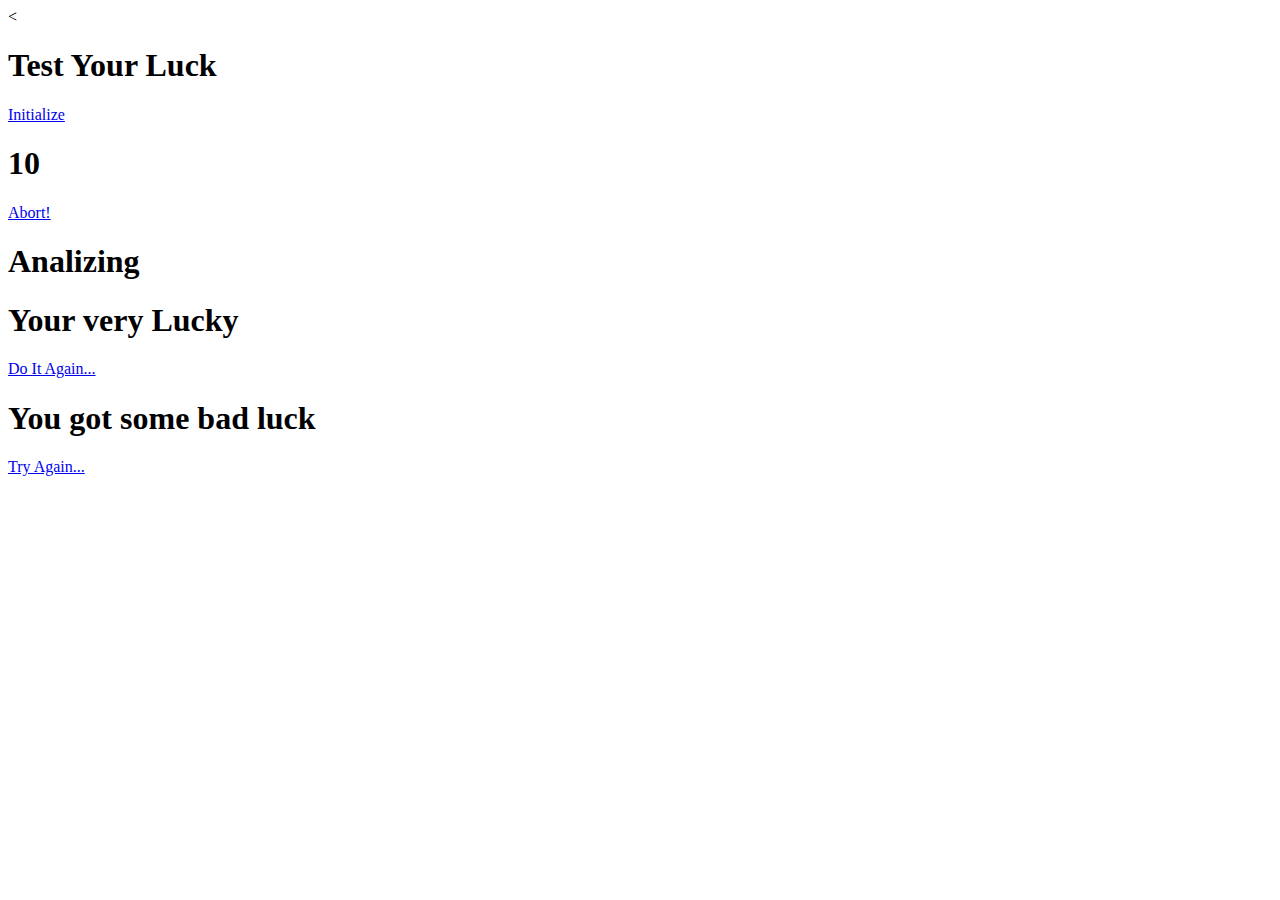
==== index.html @ 97ebbbfd "Rename Luck.html to index.html" ====
<<!DOCTYPE html>
<html>
<head>
	<title>Luck Test</title>
	<link rel="stylesheet" type ="text/css" href="luck.css">
	<script type="text/javascript" src="luck.js"></script>
</head>
<body class="body-state1">
<div class="left">
<div class="interface state1">
<h1>Test Your Luck</h1>
<a href="#" class="button" onclick="changeState(2);">Initialize</a>
</div>
<div class="interface state2">
<h1 id="countdown">10</h1>
<a href="#" onclick="changeState(1);">Abort!</a>
</div>
<div class="interface state3">
<h1>Analizing</h1>
</div>
<div class="interface state4">
<h1>Your very Lucky</h1>
<a href="#" class="button" onclick="changeState(1);">Do It Again...</a>
</div>
<div class="interface state5">
<h1>You got some bad luck</h1>
<a href="#" class="button" onclick="changeState(1);">Try Again...</a>
</div>
</div>
<div class="right">
<div class="ground"></div>
<div class="rocket"></div>
</div>
</body>
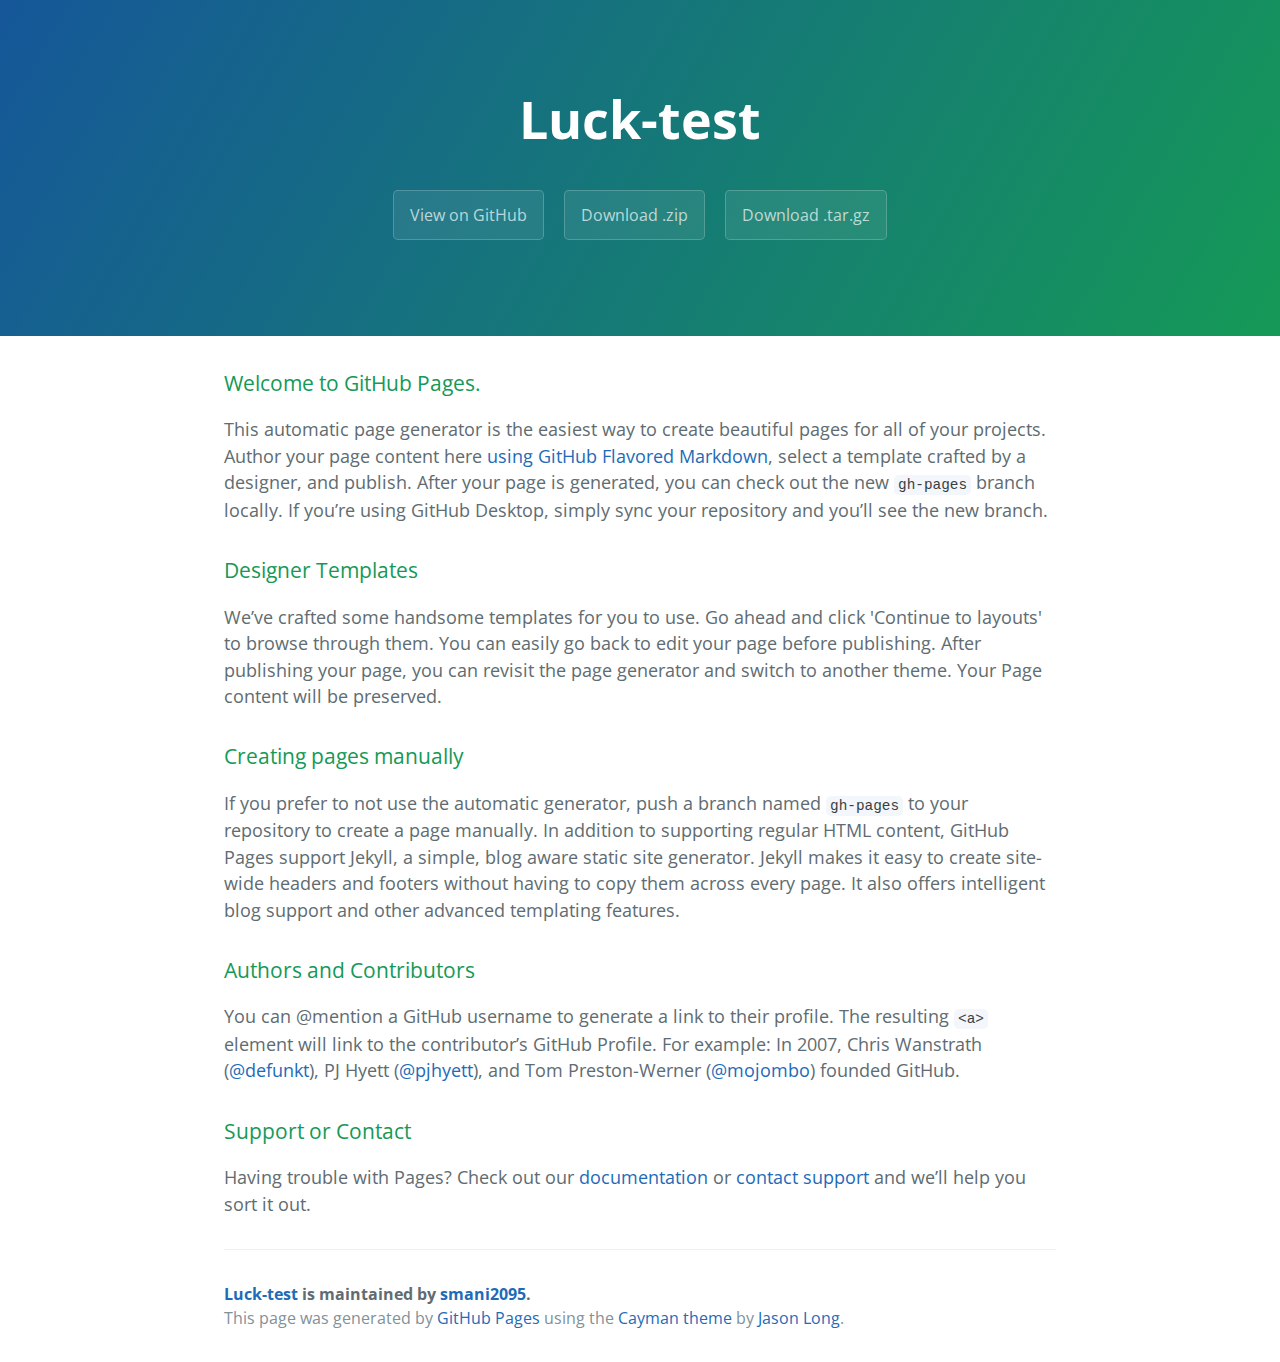
==== commit bc03f762: "Create gh-pages branch via GitHub" ====
--- a/index.html
+++ b/index.html
@@ -1,34 +1,57 @@
-<<!DOCTYPE html>
-<html>
-<head>
-	<title>Luck Test</title>
-	<link rel="stylesheet" type ="text/css" href="luck.css">
-	<script type="text/javascript" src="luck.js"></script>
-</head>
-<body class="body-state1">
-<div class="left">
-<div class="interface state1">
-<h1>Test Your Luck</h1>
-<a href="#" class="button" onclick="changeState(2);">Initialize</a>
-</div>
-<div class="interface state2">
-<h1 id="countdown">10</h1>
-<a href="#" onclick="changeState(1);">Abort!</a>
-</div>
-<div class="interface state3">
-<h1>Analizing</h1>
-</div>
-<div class="interface state4">
-<h1>Your very Lucky</h1>
-<a href="#" class="button" onclick="changeState(1);">Do It Again...</a>
-</div>
-<div class="interface state5">
-<h1>You got some bad luck</h1>
-<a href="#" class="button" onclick="changeState(1);">Try Again...</a>
-</div>
-</div>
-<div class="right">
-<div class="ground"></div>
-<div class="rocket"></div>
-</div>
-</body>
+<!DOCTYPE html>
+<html lang="en-us">
+  <head>
+    <meta charset="UTF-8">
+    <title>Luck-test by smani2095</title>
+    <meta name="viewport" content="width=device-width, initial-scale=1">
+    <link rel="stylesheet" type="text/css" href="stylesheets/normalize.css" media="screen">
+    <link href='https://fonts.googleapis.com/css?family=Open+Sans:400,700' rel='stylesheet' type='text/css'>
+    <link rel="stylesheet" type="text/css" href="stylesheets/stylesheet.css" media="screen">
+    <link rel="stylesheet" type="text/css" href="stylesheets/github-light.css" media="screen">
+  </head>
+  <body>
+    <section class="page-header">
+      <h1 class="project-name">Luck-test</h1>
+      <h2 class="project-tagline"></h2>
+      <a href="https://github.com/smani2095/luck-test" class="btn">View on GitHub</a>
+      <a href="https://github.com/smani2095/luck-test/zipball/master" class="btn">Download .zip</a>
+      <a href="https://github.com/smani2095/luck-test/tarball/master" class="btn">Download .tar.gz</a>
+    </section>
+
+    <section class="main-content">
+      <h3>
+<a id="welcome-to-github-pages" class="anchor" href="#welcome-to-github-pages" aria-hidden="true"><span aria-hidden="true" class="octicon octicon-link"></span></a>Welcome to GitHub Pages.</h3>
+
+<p>This automatic page generator is the easiest way to create beautiful pages for all of your projects. Author your page content here <a href="https://guides.github.com/features/mastering-markdown/">using GitHub Flavored Markdown</a>, select a template crafted by a designer, and publish. After your page is generated, you can check out the new <code>gh-pages</code> branch locally. If you’re using GitHub Desktop, simply sync your repository and you’ll see the new branch.</p>
+
+<h3>
+<a id="designer-templates" class="anchor" href="#designer-templates" aria-hidden="true"><span aria-hidden="true" class="octicon octicon-link"></span></a>Designer Templates</h3>
+
+<p>We’ve crafted some handsome templates for you to use. Go ahead and click 'Continue to layouts' to browse through them. You can easily go back to edit your page before publishing. After publishing your page, you can revisit the page generator and switch to another theme. Your Page content will be preserved.</p>
+
+<h3>
+<a id="creating-pages-manually" class="anchor" href="#creating-pages-manually" aria-hidden="true"><span aria-hidden="true" class="octicon octicon-link"></span></a>Creating pages manually</h3>
+
+<p>If you prefer to not use the automatic generator, push a branch named <code>gh-pages</code> to your repository to create a page manually. In addition to supporting regular HTML content, GitHub Pages support Jekyll, a simple, blog aware static site generator. Jekyll makes it easy to create site-wide headers and footers without having to copy them across every page. It also offers intelligent blog support and other advanced templating features.</p>
+
+<h3>
+<a id="authors-and-contributors" class="anchor" href="#authors-and-contributors" aria-hidden="true"><span aria-hidden="true" class="octicon octicon-link"></span></a>Authors and Contributors</h3>
+
+<p>You can @mention a GitHub username to generate a link to their profile. The resulting <code>&lt;a&gt;</code> element will link to the contributor’s GitHub Profile. For example: In 2007, Chris Wanstrath (<a href="https://github.com/defunkt" class="user-mention">@defunkt</a>), PJ Hyett (<a href="https://github.com/pjhyett" class="user-mention">@pjhyett</a>), and Tom Preston-Werner (<a href="https://github.com/mojombo" class="user-mention">@mojombo</a>) founded GitHub.</p>
+
+<h3>
+<a id="support-or-contact" class="anchor" href="#support-or-contact" aria-hidden="true"><span aria-hidden="true" class="octicon octicon-link"></span></a>Support or Contact</h3>
+
+<p>Having trouble with Pages? Check out our <a href="https://help.github.com/pages">documentation</a> or <a href="https://github.com/contact">contact support</a> and we’ll help you sort it out.</p>
+
+      <footer class="site-footer">
+        <span class="site-footer-owner"><a href="https://github.com/smani2095/luck-test">Luck-test</a> is maintained by <a href="https://github.com/smani2095">smani2095</a>.</span>
+
+        <span class="site-footer-credits">This page was generated by <a href="https://pages.github.com">GitHub Pages</a> using the <a href="https://github.com/jasonlong/cayman-theme">Cayman theme</a> by <a href="https://twitter.com/jasonlong">Jason Long</a>.</span>
+      </footer>
+
+    </section>
+
+  
+  </body>
+</html>
--- a/stylesheets/stylesheet.css
+++ b/stylesheets/stylesheet.css
@@ -0,0 +1,245 @@
+* {
+  box-sizing: border-box; }
+
+body {
+  padding: 0;
+  margin: 0;
+  font-family: "Open Sans", "Helvetica Neue", Helvetica, Arial, sans-serif;
+  font-size: 16px;
+  line-height: 1.5;
+  color: #606c71; }
+
+a {
+  color: #1e6bb8;
+  text-decoration: none; }
+  a:hover {
+    text-decoration: underline; }
+
+.btn {
+  display: inline-block;
+  margin-bottom: 1rem;
+  color: rgba(255, 255, 255, 0.7);
+  background-color: rgba(255, 255, 255, 0.08);
+  border-color: rgba(255, 255, 255, 0.2);
+  border-style: solid;
+  border-width: 1px;
+  border-radius: 0.3rem;
+  transition: color 0.2s, background-color 0.2s, border-color 0.2s; }
+  .btn + .btn {
+    margin-left: 1rem; }
+
+.btn:hover {
+  color: rgba(255, 255, 255, 0.8);
+  text-decoration: none;
+  background-color: rgba(255, 255, 255, 0.2);
+  border-color: rgba(255, 255, 255, 0.3); }
+
+@media screen and (min-width: 64em) {
+  .btn {
+    padding: 0.75rem 1rem; } }
+
+@media screen and (min-width: 42em) and (max-width: 64em) {
+  .btn {
+    padding: 0.6rem 0.9rem;
+    font-size: 0.9rem; } }
+
+@media screen and (max-width: 42em) {
+  .btn {
+    display: block;
+    width: 100%;
+    padding: 0.75rem;
+    font-size: 0.9rem; }
+    .btn + .btn {
+      margin-top: 1rem;
+      margin-left: 0; } }
+
+.page-header {
+  color: #fff;
+  text-align: center;
+  background-color: #159957;
+  background-image: linear-gradient(120deg, #155799, #159957); }
+
+@media screen and (min-width: 64em) {
+  .page-header {
+    padding: 5rem 6rem; } }
+
+@media screen and (min-width: 42em) and (max-width: 64em) {
+  .page-header {
+    padding: 3rem 4rem; } }
+
+@media screen and (max-width: 42em) {
+  .page-header {
+    padding: 2rem 1rem; } }
+
+.project-name {
+  margin-top: 0;
+  margin-bottom: 0.1rem; }
+
+@media screen and (min-width: 64em) {
+  .project-name {
+    font-size: 3.25rem; } }
+
+@media screen and (min-width: 42em) and (max-width: 64em) {
+  .project-name {
+    font-size: 2.25rem; } }
+
+@media screen and (max-width: 42em) {
+  .project-name {
+    font-size: 1.75rem; } }
+
+.project-tagline {
+  margin-bottom: 2rem;
+  font-weight: normal;
+  opacity: 0.7; }
+
+@media screen and (min-width: 64em) {
+  .project-tagline {
+    font-size: 1.25rem; } }
+
+@media screen and (min-width: 42em) and (max-width: 64em) {
+  .project-tagline {
+    font-size: 1.15rem; } }
+
+@media screen and (max-width: 42em) {
+  .project-tagline {
+    font-size: 1rem; } }
+
+.main-content :first-child {
+  margin-top: 0; }
+.main-content img {
+  max-width: 100%; }
+.main-content h1, .main-content h2, .main-content h3, .main-content h4, .main-content h5, .main-content h6 {
+  margin-top: 2rem;
+  margin-bottom: 1rem;
+  font-weight: normal;
+  color: #159957; }
+.main-content p {
+  margin-bottom: 1em; }
+.main-content code {
+  padding: 2px 4px;
+  font-family: Consolas, "Liberation Mono", Menlo, Courier, monospace;
+  font-size: 0.9rem;
+  color: #383e41;
+  background-color: #f3f6fa;
+  border-radius: 0.3rem; }
+.main-content pre {
+  padding: 0.8rem;
+  margin-top: 0;
+  margin-bottom: 1rem;
+  font: 1rem Consolas, "Liberation Mono", Menlo, Courier, monospace;
+  color: #567482;
+  word-wrap: normal;
+  background-color: #f3f6fa;
+  border: solid 1px #dce6f0;
+  border-radius: 0.3rem; }
+  .main-content pre > code {
+    padding: 0;
+    margin: 0;
+    font-size: 0.9rem;
+    color: #567482;
+    word-break: normal;
+    white-space: pre;
+    background: transparent;
+    border: 0; }
+.main-content .highlight {
+  margin-bottom: 1rem; }
+  .main-content .highlight pre {
+    margin-bottom: 0;
+    word-break: normal; }
+.main-content .highlight pre, .main-content pre {
+  padding: 0.8rem;
+  overflow: auto;
+  font-size: 0.9rem;
+  line-height: 1.45;
+  border-radius: 0.3rem; }
+.main-content pre code, .main-content pre tt {
+  display: inline;
+  max-width: initial;
+  padding: 0;
+  margin: 0;
+  overflow: initial;
+  line-height: inherit;
+  word-wrap: normal;
+  background-color: transparent;
+  border: 0; }
+  .main-content pre code:before, .main-content pre code:after, .main-content pre tt:before, .main-content pre tt:after {
+    content: normal; }
+.main-content ul, .main-content ol {
+  margin-top: 0; }
+.main-content blockquote {
+  padding: 0 1rem;
+  margin-left: 0;
+  color: #819198;
+  border-left: 0.3rem solid #dce6f0; }
+  .main-content blockquote > :first-child {
+    margin-top: 0; }
+  .main-content blockquote > :last-child {
+    margin-bottom: 0; }
+.main-content table {
+  display: block;
+  width: 100%;
+  overflow: auto;
+  word-break: normal;
+  word-break: keep-all; }
+  .main-content table th {
+    font-weight: bold; }
+  .main-content table th, .main-content table td {
+    padding: 0.5rem 1rem;
+    border: 1px solid #e9ebec; }
+.main-content dl {
+  padding: 0; }
+  .main-content dl dt {
+    padding: 0;
+    margin-top: 1rem;
+    font-size: 1rem;
+    font-weight: bold; }
+  .main-content dl dd {
+    padding: 0;
+    margin-bottom: 1rem; }
+.main-content hr {
+  height: 2px;
+  padding: 0;
+  margin: 1rem 0;
+  background-color: #eff0f1;
+  border: 0; }
+
+@media screen and (min-width: 64em) {
+  .main-content {
+    max-width: 64rem;
+    padding: 2rem 6rem;
+    margin: 0 auto;
+    font-size: 1.1rem; } }
+
+@media screen and (min-width: 42em) and (max-width: 64em) {
+  .main-content {
+    padding: 2rem 4rem;
+    font-size: 1.1rem; } }
+
+@media screen and (max-width: 42em) {
+  .main-content {
+    padding: 2rem 1rem;
+    font-size: 1rem; } }
+
+.site-footer {
+  padding-top: 2rem;
+  margin-top: 2rem;
+  border-top: solid 1px #eff0f1; }
+
+.site-footer-owner {
+  display: block;
+  font-weight: bold; }
+
+.site-footer-credits {
+  color: #819198; }
+
+@media screen and (min-width: 64em) {
+  .site-footer {
+    font-size: 1rem; } }
+
+@media screen and (min-width: 42em) and (max-width: 64em) {
+  .site-footer {
+    font-size: 1rem; } }
+
+@media screen and (max-width: 42em) {
+  .site-footer {
+    font-size: 0.9rem; } }
--- a/stylesheets/github-light.css
+++ b/stylesheets/github-light.css
@@ -0,0 +1,124 @@
+/*
+The MIT License (MIT)
+
+Copyright (c) 2016 GitHub, Inc.
+
+Permission is hereby granted, free of charge, to any person obtaining a copy
+of this software and associated documentation files (the "Software"), to deal
+in the Software without restriction, including without limitation the rights
+to use, copy, modify, merge, publish, distribute, sublicense, and/or sell
+copies of the Software, and to permit persons to whom the Software is
+furnished to do so, subject to the following conditions:
+
+The above copyright notice and this permission notice shall be included in all
+copies or substantial portions of the Software.
+
+THE SOFTWARE IS PROVIDED "AS IS", WITHOUT WARRANTY OF ANY KIND, EXPRESS OR
+IMPLIED, INCLUDING BUT NOT LIMITED TO THE WARRANTIES OF MERCHANTABILITY,
+FITNESS FOR A PARTICULAR PURPOSE AND NONINFRINGEMENT. IN NO EVENT SHALL THE
+AUTHORS OR COPYRIGHT HOLDERS BE LIABLE FOR ANY CLAIM, DAMAGES OR OTHER
+LIABILITY, WHETHER IN AN ACTION OF CONTRACT, TORT OR OTHERWISE, ARISING FROM,
+OUT OF OR IN CONNECTION WITH THE SOFTWARE OR THE USE OR OTHER DEALINGS IN THE
+SOFTWARE.
+
+*/
+
+.pl-c /* comment */ {
+  color: #969896;
+}
+
+.pl-c1 /* constant, variable.other.constant, support, meta.property-name, support.constant, support.variable, meta.module-reference, markup.raw, meta.diff.header */,
+.pl-s .pl-v /* string variable */ {
+  color: #0086b3;
+}
+
+.pl-e /* entity */,
+.pl-en /* entity.name */ {
+  color: #795da3;
+}
+
+.pl-smi /* variable.parameter.function, storage.modifier.package, storage.modifier.import, storage.type.java, variable.other */,
+.pl-s .pl-s1 /* string source */ {
+  color: #333;
+}
+
+.pl-ent /* entity.name.tag */ {
+  color: #63a35c;
+}
+
+.pl-k /* keyword, storage, storage.type */ {
+  color: #a71d5d;
+}
+
+.pl-s /* string */,
+.pl-pds /* punctuation.definition.string, string.regexp.character-class */,
+.pl-s .pl-pse .pl-s1 /* string punctuation.section.embedded source */,
+.pl-sr /* string.regexp */,
+.pl-sr .pl-cce /* string.regexp constant.character.escape */,
+.pl-sr .pl-sre /* string.regexp source.ruby.embedded */,
+.pl-sr .pl-sra /* string.regexp string.regexp.arbitrary-repitition */ {
+  color: #183691;
+}
+
+.pl-v /* variable */ {
+  color: #ed6a43;
+}
+
+.pl-id /* invalid.deprecated */ {
+  color: #b52a1d;
+}
+
+.pl-ii /* invalid.illegal */ {
+  color: #f8f8f8;
+  background-color: #b52a1d;
+}
+
+.pl-sr .pl-cce /* string.regexp constant.character.escape */ {
+  font-weight: bold;
+  color: #63a35c;
+}
+
+.pl-ml /* markup.list */ {
+  color: #693a17;
+}
+
+.pl-mh /* markup.heading */,
+.pl-mh .pl-en /* markup.heading entity.name */,
+.pl-ms /* meta.separator */ {
+  font-weight: bold;
+  color: #1d3e81;
+}
+
+.pl-mq /* markup.quote */ {
+  color: #008080;
+}
+
+.pl-mi /* markup.italic */ {
+  font-style: italic;
+  color: #333;
+}
+
+.pl-mb /* markup.bold */ {
+  font-weight: bold;
+  color: #333;
+}
+
+.pl-md /* markup.deleted, meta.diff.header.from-file */ {
+  color: #bd2c00;
+  background-color: #ffecec;
+}
+
+.pl-mi1 /* markup.inserted, meta.diff.header.to-file */ {
+  color: #55a532;
+  background-color: #eaffea;
+}
+
+.pl-mdr /* meta.diff.range */ {
+  font-weight: bold;
+  color: #795da3;
+}
+
+.pl-mo /* meta.output */ {
+  color: #1d3e81;
+}
+
